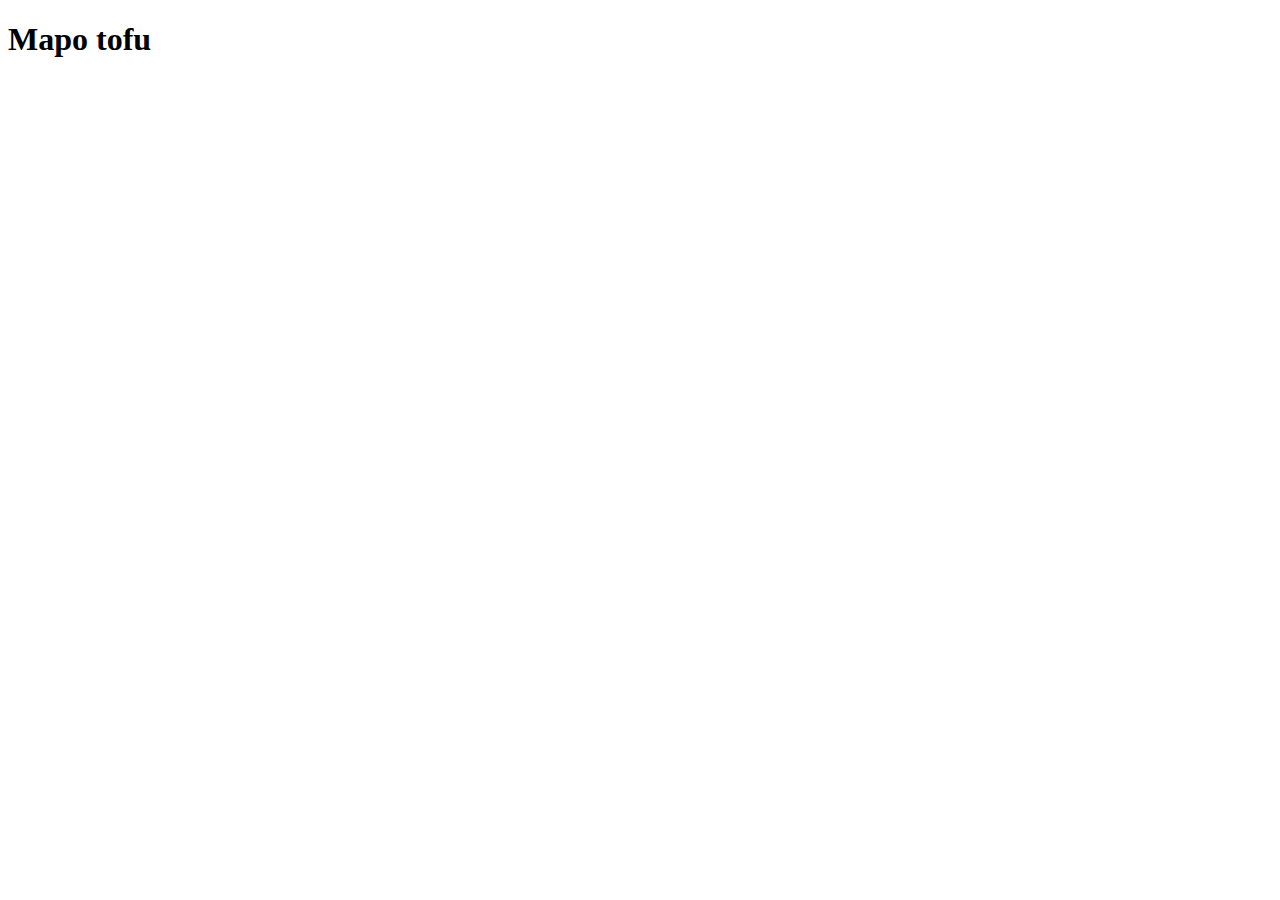
==== recipes/mapo-tofu.html @ 14cc224b "Create a mapo tofu recipe page and added to index" ====
<!DOCTYPE html>
<html lang="en">
<head>
  <meta charset="UTF-8">
  <meta http-equiv="X-UA-Compatible" content="IE=edge">
  <meta name="viewport" content="width=device-width, initial-scale=1.0">
  <title>Document</title>
</head>
<body>
  <h1>Mapo tofu</h1>
</body>
</html>
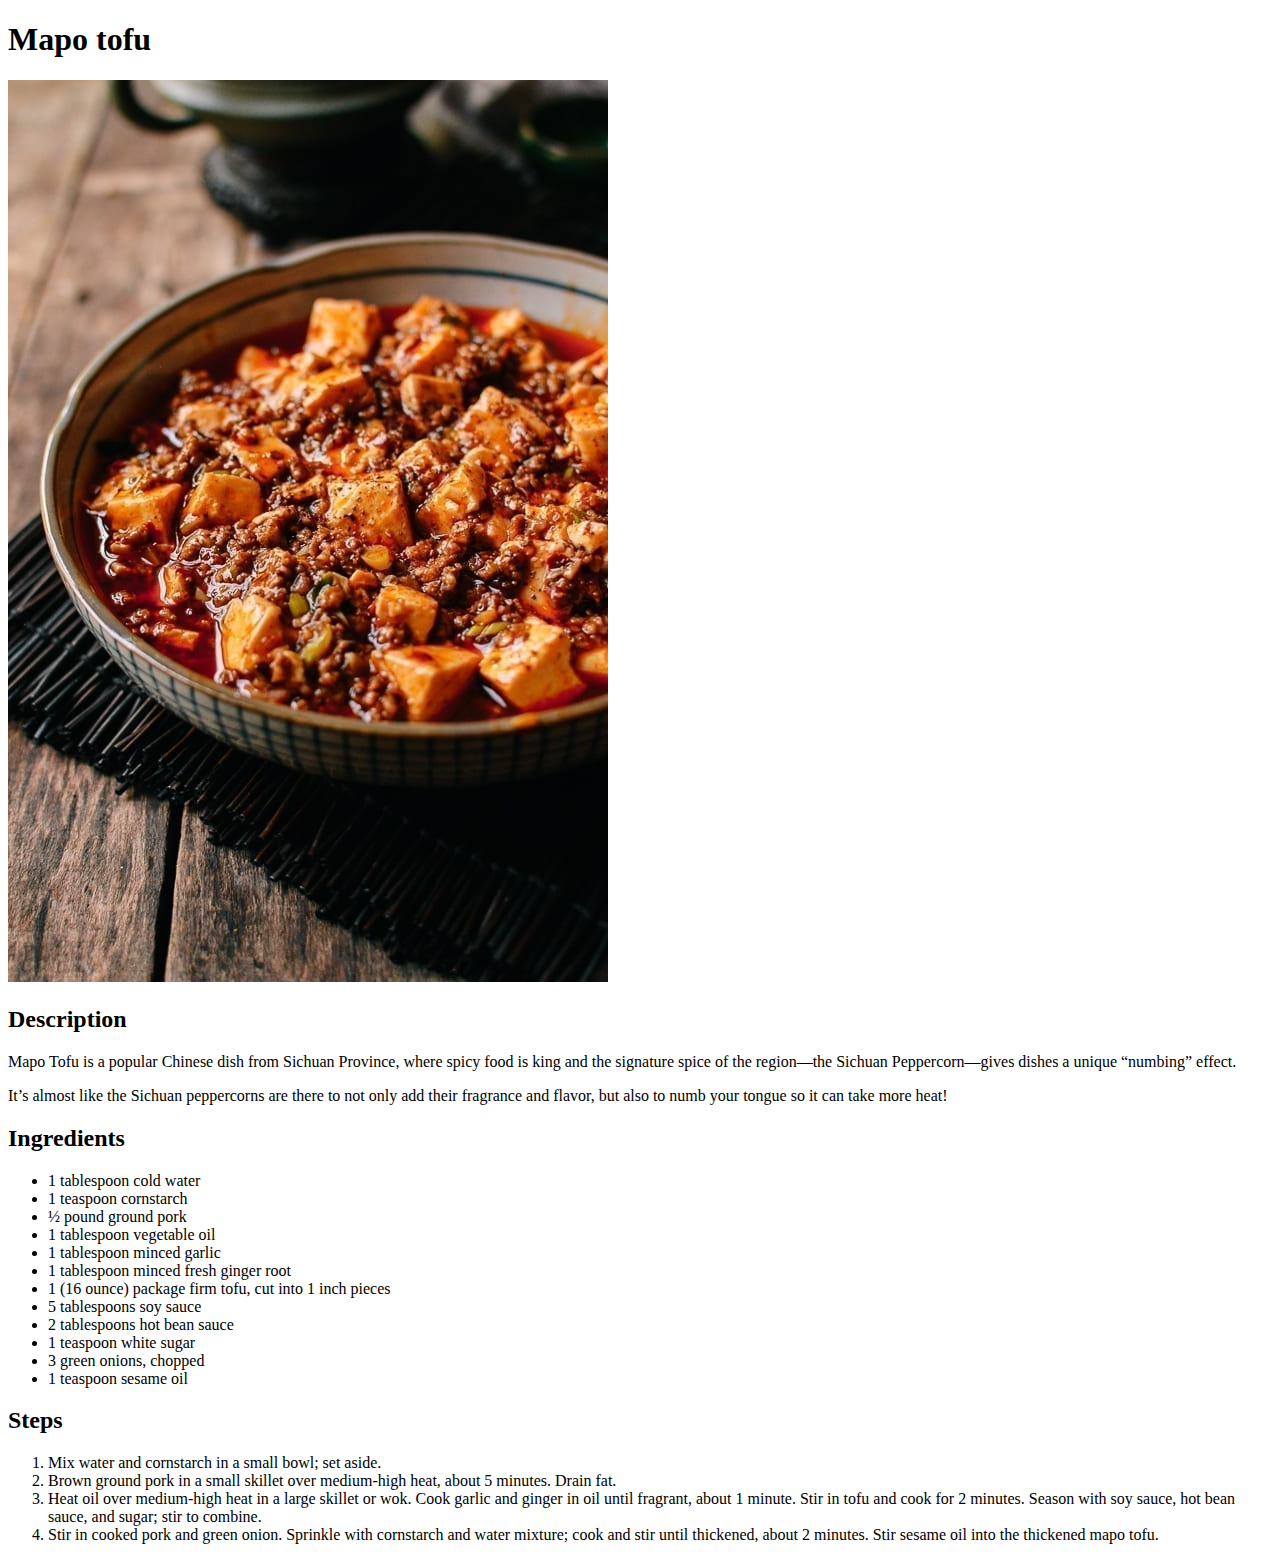
==== commit e02896e7: "Finished mapo-tofu recipe page" ====
--- a/recipes/mapo-tofu.html
+++ b/recipes/mapo-tofu.html
@@ -8,5 +8,31 @@
 </head>
 <body>
   <h1>Mapo tofu</h1>
+  <img src="../images/mapo-tofu.jpg">
+  <h2>Description</h2>
+  <p>Mapo Tofu is a popular Chinese dish from Sichuan Province, where spicy food is king and the signature spice of the region––the Sichuan Peppercorn––gives dishes a unique “numbing” effect.</p>
+  <p>It’s almost like the Sichuan peppercorns are there to not only add their fragrance and flavor, but also to numb your tongue so it can take more heat!</p>
+  <h2>Ingredients</h2>
+  <ul>
+    <li>1 tablespoon cold water</li>
+    <li>1 teaspoon cornstarch</li>
+    <li>½ pound ground pork</li>
+    <li>1 tablespoon vegetable oil</li>
+    <li>1 tablespoon minced garlic</li>
+    <li>1 tablespoon minced fresh ginger root </li>
+    <li>1 (16 ounce) package firm tofu, cut into 1 inch pieces</li>
+    <li>5 tablespoons soy sauce</li>
+    <li>2 tablespoons hot bean sauce</li>
+    <li>1 teaspoon white sugar</li>
+    <li>3 green onions, chopped</li>
+    <li>1 teaspoon sesame oil</li>
+  </ul>
+  <h2>Steps</h2>
+  <ol>
+    <li>Mix water and cornstarch in a small bowl; set aside.</li>
+    <li>Brown ground pork in a small skillet over medium-high heat, about 5 minutes. Drain fat.</li>
+    <li>Heat oil over medium-high heat in a large skillet or wok. Cook garlic and ginger in oil until fragrant, about 1 minute. Stir in tofu and cook for 2 minutes. Season with soy sauce, hot bean sauce, and sugar; stir to combine.</li>
+    <li>Stir in cooked pork and green onion. Sprinkle with cornstarch and water mixture; cook and stir until thickened, about 2 minutes. Stir sesame oil into the thickened mapo tofu.</li>
+  </ol>
 </body>
 </html>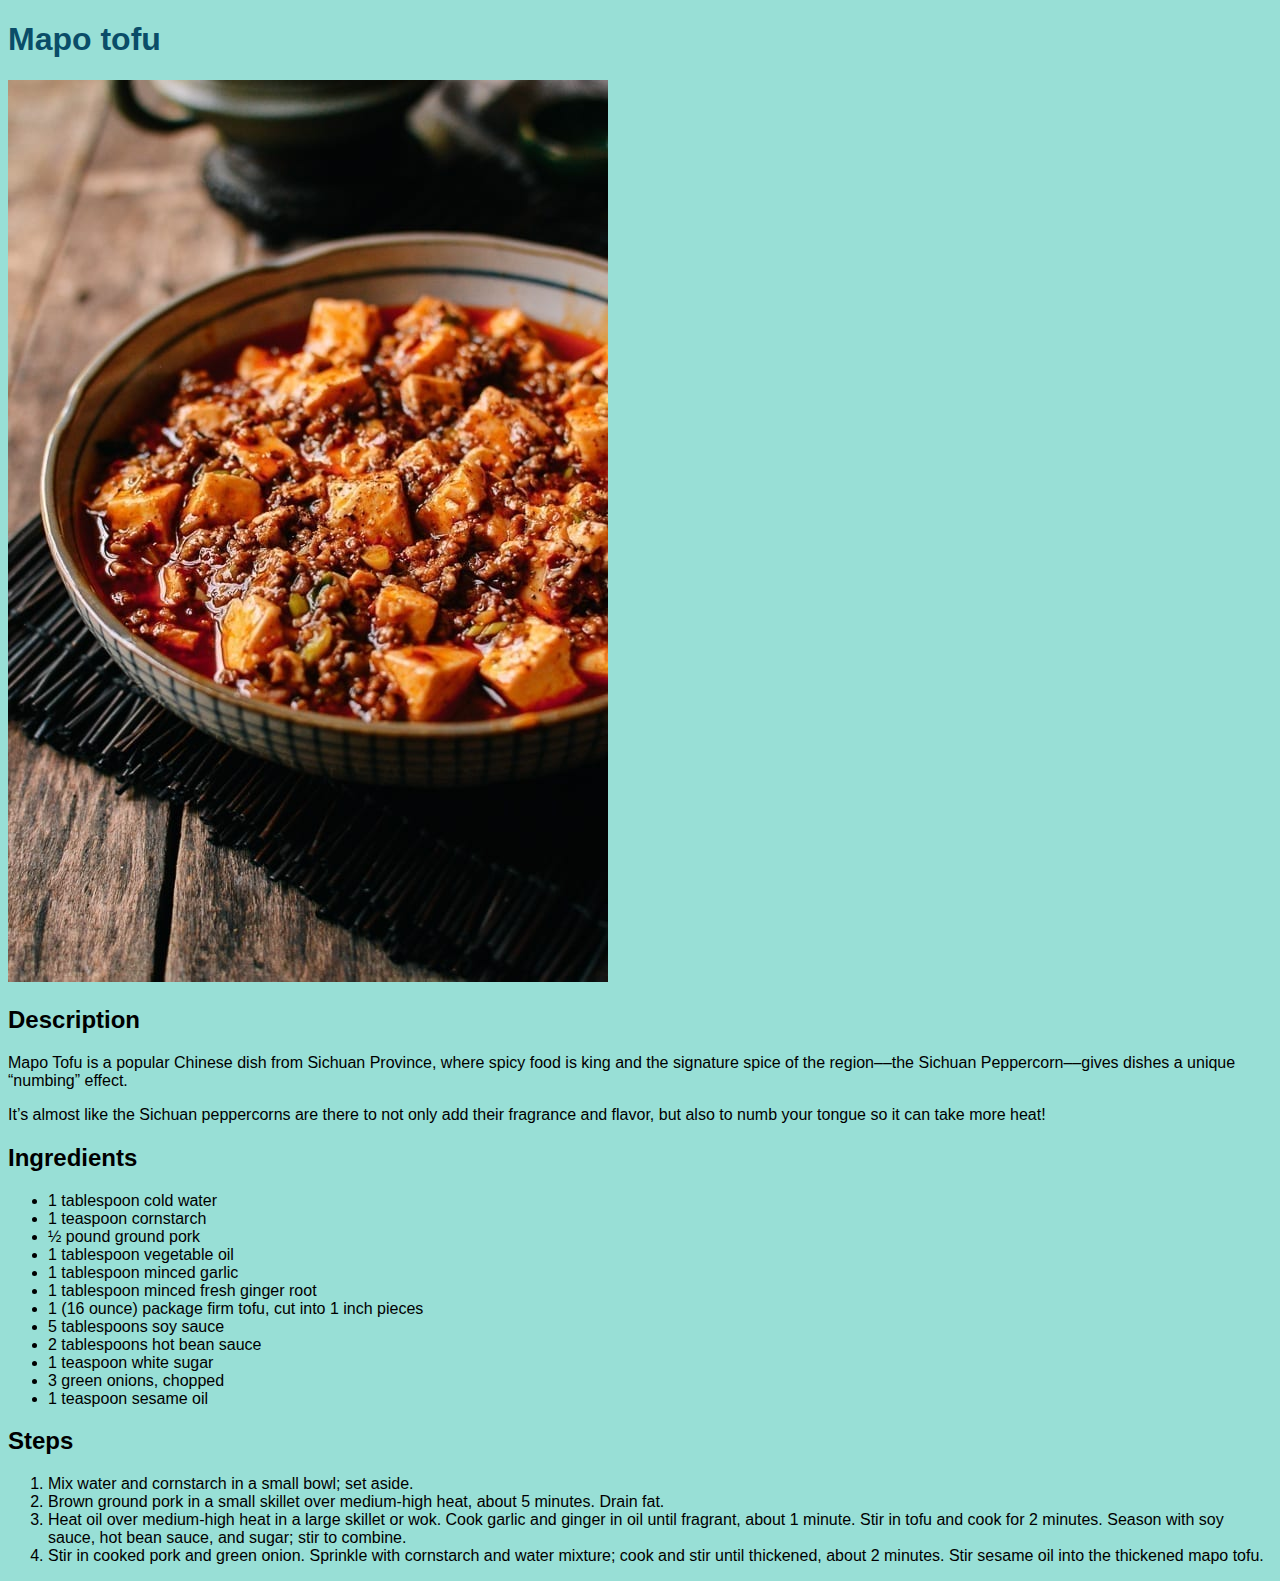
==== commit 23d975f7: "Add style css to change look of index.html and title of recipe pages" ====
--- a/recipes/mapo-tofu.html
+++ b/recipes/mapo-tofu.html
@@ -4,10 +4,11 @@
   <meta charset="UTF-8">
   <meta http-equiv="X-UA-Compatible" content="IE=edge">
   <meta name="viewport" content="width=device-width, initial-scale=1.0">
-  <title>Document</title>
+  <title>My Mapo Tofu Recipe</title>
+  <link rel="stylesheet" href="../style.css">
 </head>
 <body>
-  <h1>Mapo tofu</h1>
+  <h1 class="title">Mapo tofu</h1>
   <img src="../images/mapo-tofu.jpg">
   <h2>Description</h2>
   <p>Mapo Tofu is a popular Chinese dish from Sichuan Province, where spicy food is king and the signature spice of the region––the Sichuan Peppercorn––gives dishes a unique “numbing” effect.</p>
--- a/style.css
+++ b/style.css
@@ -0,0 +1,21 @@
+* {
+  font-family: Arial, Helvetica, sans-serif;
+}
+
+.title {
+  color: #0A4D68;
+}
+
+body {
+  background-color: #98DFD6;
+}
+
+.recipe-link {
+  display: inline-block;
+  width: 33%;
+  text-align: center;
+  border: 1px solid black;
+  border-radius: 50%;
+  padding: 40px 0px;
+  background-color: #EDC6B1;
+}